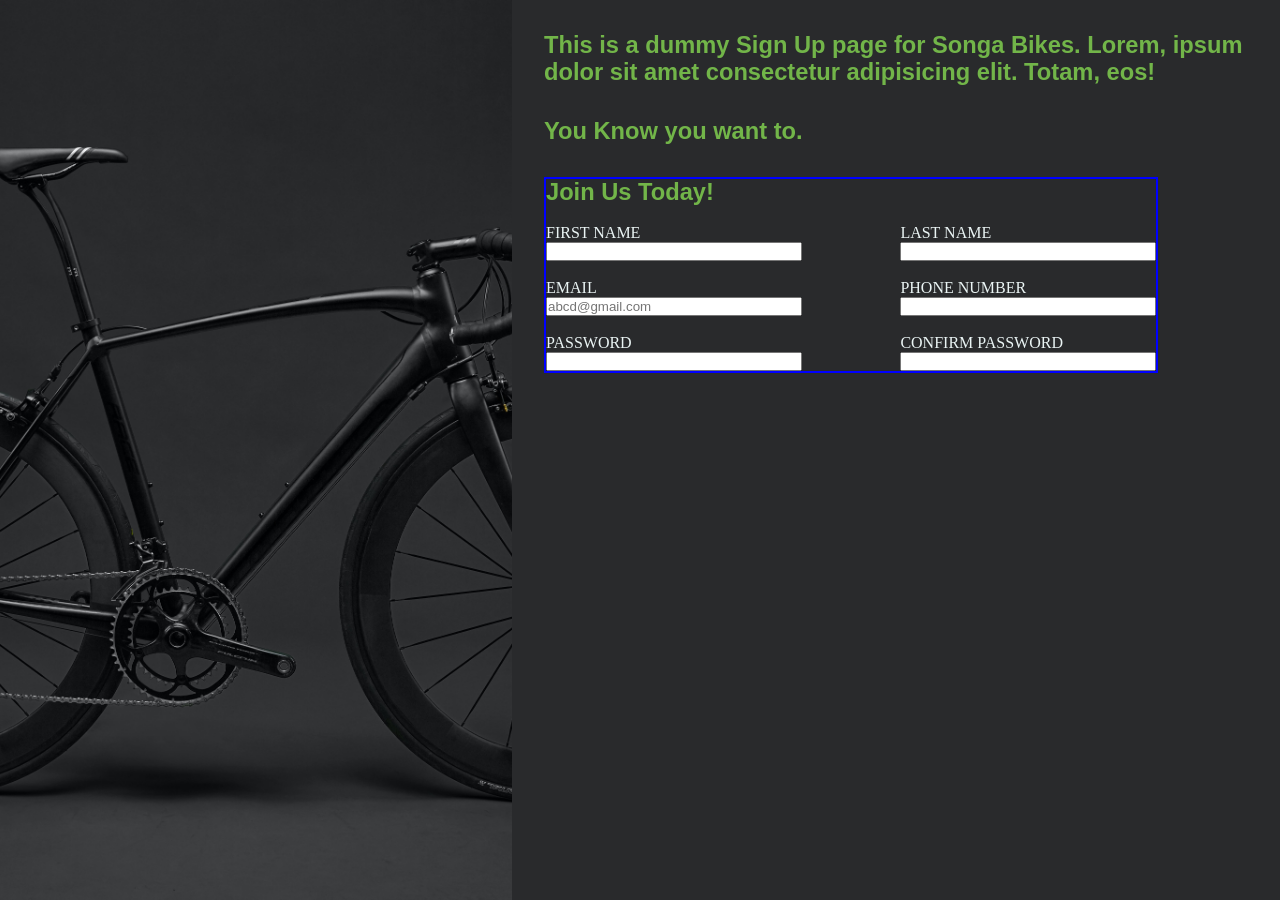
==== sign-up.html @ 5a72e1eb "Finish form markup and add style to it" ====
<!DOCTYPE html>
<html lang="en">
  <head>
    <meta charset="UTF-8" />
    <meta name="viewport" content="width=device-width, initial-scale=1.0" />
    <link rel="stylesheet" href="sign-up.css" />
    <title>Sign-up Page</title>
  </head>
  <body>
    <div class="sign-up-page">
      <div class="company-bg"></div>
      <div class="signup-form">
        <h3 class="h3-intro">
          This is a dummy Sign Up page for Songa Bikes. Lorem, ipsum dolor sit
          amet consectetur adipisicing elit. Totam, eos!
        </h3>
        <h3 class="h3-intro">You Know you want to.</h3>
        <form action="">
          <h3 class="h3-intro">Join Us Today!</h3>
          <br />
          <div class="input name-input">
            <div class="types names">
              <label for="first-name">FIRST NAME</label>
              <input type="text" name="first-name" id="first-name" />
            </div>
            <div class="types names">
              <label for="last-name">LAST NAME</label>
              <input type="text" name="last-name" id="last-name" />
            </div>
          </div>
          <br />
          <div class="input email-number">
            <div class="types email">
              <label for="email">EMAIL</label>
              <input
                type="email"
                name="email"
                id="email"
                placeholder="abcd@gmail.com"
              />
            </div>
            <div class="types number">
              <label for="phone-number">PHONE NUMBER</label>
              <input type="tel" name="phone-number" id="phone-number" />
            </div>
          </div>
          <br />
          <div class="input password">
            <div class="types password">
              <label for="password">PASSWORD</label>
              <input type="password" name="password" id="password" />
            </div>
            <div class="types password">
              <label for="confirm-password"> CONFIRM PASSWORD </label>
              <input
                type="password"
                name="confirm-password"
                id="confirm-password"
              />
            </div>
          </div>
        </form>
      </div>
    </div>
    <script src="sign-up.js"></script>
  </body>
</html>
---- sign-up.css ----
:root {
    --base-clr: #72B549;
    --bade-bg: #292A2C;
    --base-txt-clr: #eaf4f4;
    --base-heading-ff: "Bebas Neue", sans-serif;
    --base-h3-fs: calc(1rem + .6vw);
    --base-margin: 2rem 2rem;
}

* {
    box-sizing: border-box;
    margin: 0;
    padding: 0;
}

body {
    height: 100vh;
}

.sign-up-page {
    height: 100vh;
    display: flex;
    justify-content: space-between;
}

.company-bg {
    width: 40%;
    background: url(images/mikkel-bech-yjAFnkLtKY0-unsplash.jpg) no-repeat center center/cover;
}

.signup-form {
    width: 60%;
    background-color: var(--bade-bg);
}

.h3-intro {
    color: var(--base-clr);
    font-family: var(--base-heading-ff);
    font-size: var(--base-h3-fs);
    margin: var(--base-margin);
}

form {
    border: 2px solid blue;
    width: 80%;
    margin: var(--base-margin);
}

form .h3-intro {
    margin: 0;
}

.input {
    display: flex;
    justify-content: space-between;
}

.types {
    display: flex;
    flex-direction: column;
}

label {
    color: var(--base-txt-clr);
}

input {
    width: 20vw;
}
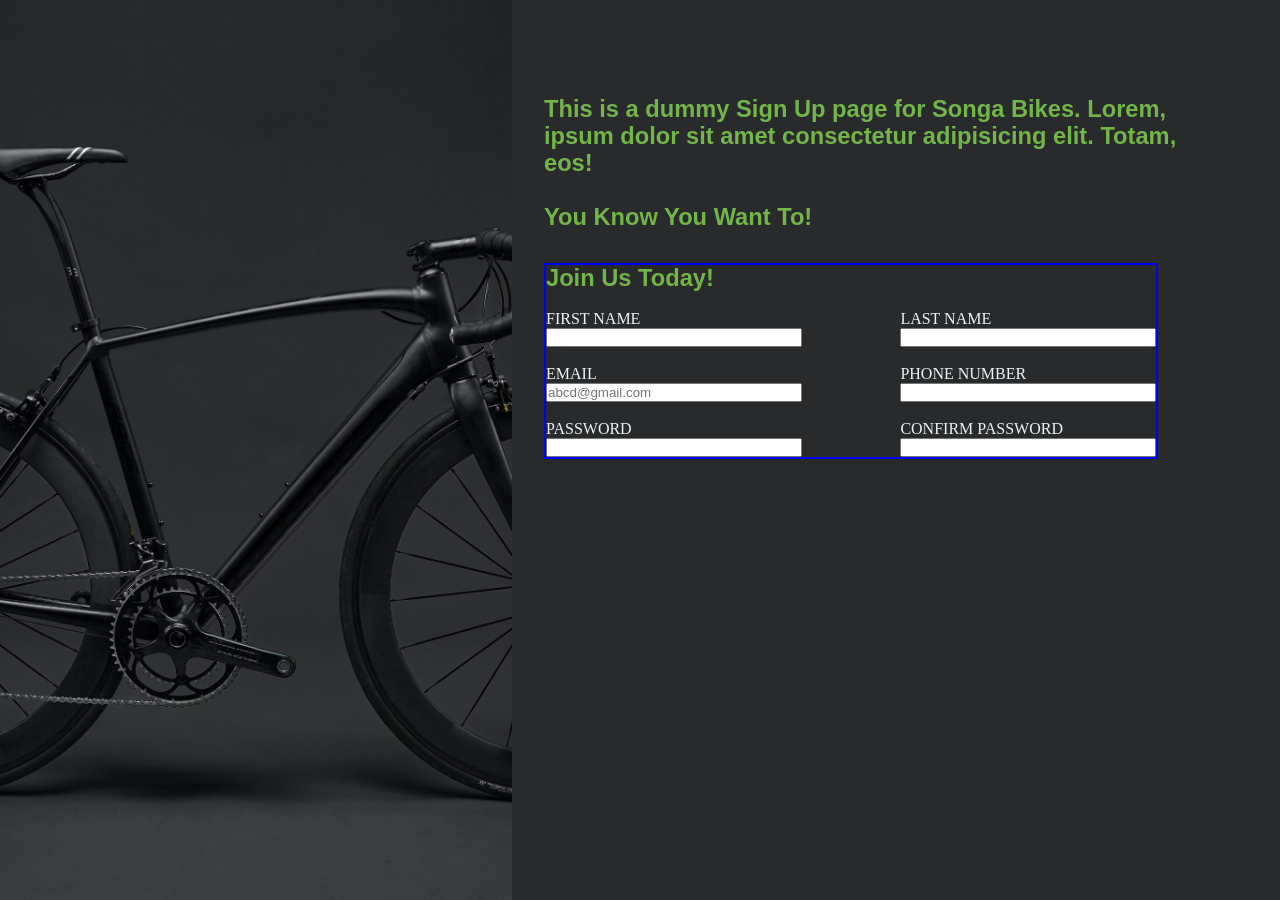
==== commit 84d9833e: "Add margin top to header-h3 added the top header with a selector of .signup-form > .h3-intro to one " ====
--- a/sign-up.html
+++ b/sign-up.html
@@ -12,9 +12,9 @@
       <div class="signup-form">
         <h3 class="h3-intro">
           This is a dummy Sign Up page for Songa Bikes. Lorem, ipsum dolor sit
-          amet consectetur adipisicing elit. Totam, eos!
+          amet consectetur adipisicing elit. Totam, eos! <br /><br />
+          You Know You Want To!
         </h3>
-        <h3 class="h3-intro">You Know you want to.</h3>
         <form action="">
           <h3 class="h3-intro">Join Us Today!</h3>
           <br />
--- a/sign-up.css
+++ b/sign-up.css
@@ -31,6 +31,11 @@
 .signup-form {
     width: 60%;
     background-color: var(--bade-bg);
+}
+
+.signup-form > .h3-intro {
+    margin-top: 6rem;
+    max-width: 50ch;
 }
 
 .h3-intro {
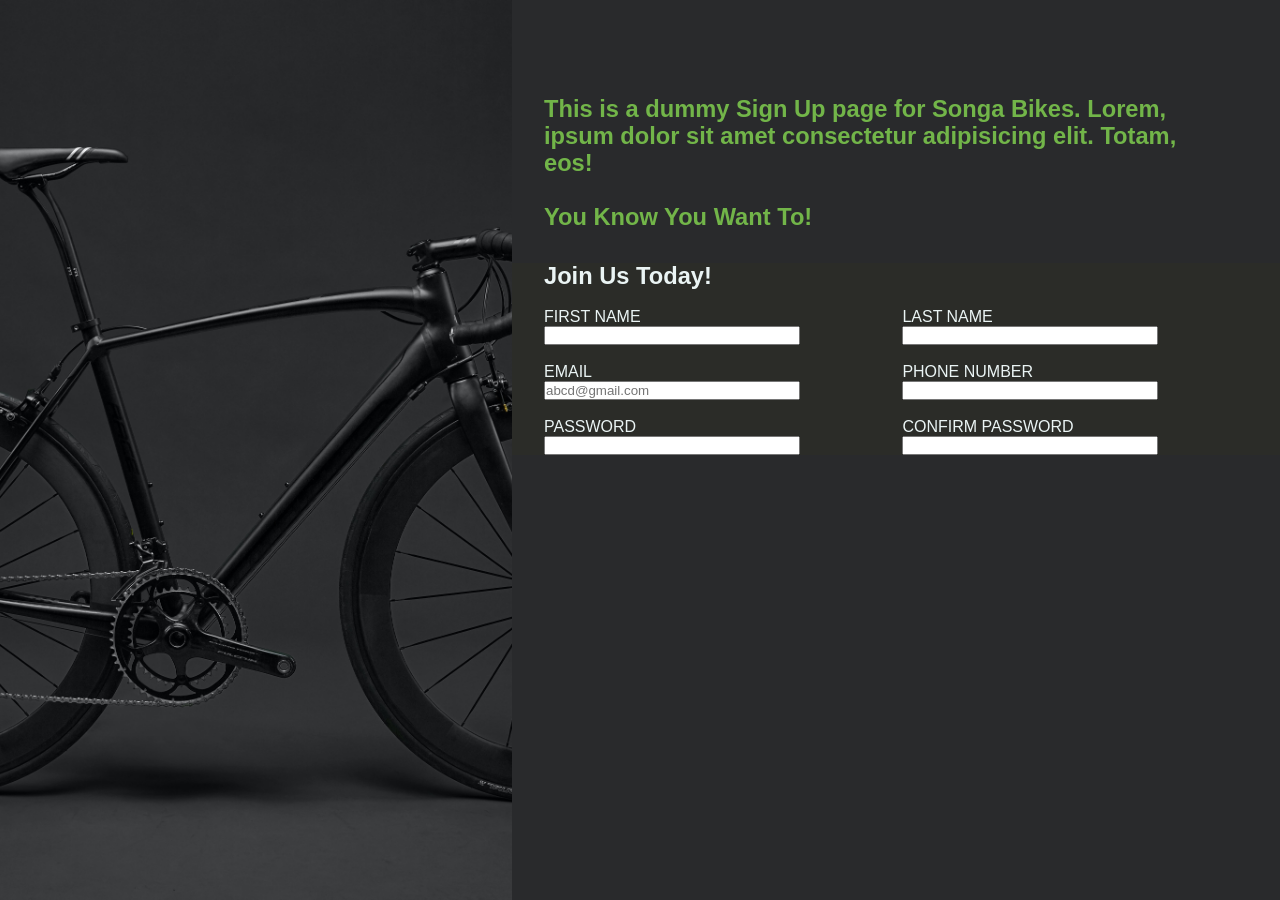
==== commit de160fa5: "Create form-div and add #2b2c28 bg color to it." ====
--- a/sign-up.html
+++ b/sign-up.html
@@ -15,51 +15,53 @@
           amet consectetur adipisicing elit. Totam, eos! <br /><br />
           You Know You Want To!
         </h3>
-        <form action="">
-          <h3 class="h3-intro">Join Us Today!</h3>
-          <br />
-          <div class="input name-input">
-            <div class="types names">
-              <label for="first-name">FIRST NAME</label>
-              <input type="text" name="first-name" id="first-name" />
+        <div class="form-div">
+          <form action="">
+            <h3 class="h3-intro">Join Us Today!</h3>
+            <br />
+            <div class="input name-input">
+              <div class="types names">
+                <label for="first-name">FIRST NAME</label>
+                <input type="text" name="first-name" id="first-name" />
+              </div>
+              <div class="types names">
+                <label for="last-name">LAST NAME</label>
+                <input type="text" name="last-name" id="last-name" />
+              </div>
             </div>
-            <div class="types names">
-              <label for="last-name">LAST NAME</label>
-              <input type="text" name="last-name" id="last-name" />
+            <br />
+            <div class="input email-number">
+              <div class="types email">
+                <label for="email">EMAIL</label>
+                <input
+                  type="email"
+                  name="email"
+                  id="email"
+                  placeholder="abcd@gmail.com"
+                />
+              </div>
+              <div class="types number">
+                <label for="phone-number">PHONE NUMBER</label>
+                <input type="tel" name="phone-number" id="phone-number" />
+              </div>
             </div>
-          </div>
-          <br />
-          <div class="input email-number">
-            <div class="types email">
-              <label for="email">EMAIL</label>
-              <input
-                type="email"
-                name="email"
-                id="email"
-                placeholder="abcd@gmail.com"
-              />
+            <br />
+            <div class="input password">
+              <div class="types password">
+                <label for="password">PASSWORD</label>
+                <input type="password" name="password" id="password" />
+              </div>
+              <div class="types password">
+                <label for="confirm-password"> CONFIRM PASSWORD </label>
+                <input
+                  type="password"
+                  name="confirm-password"
+                  id="confirm-password"
+                />
+              </div>
             </div>
-            <div class="types number">
-              <label for="phone-number">PHONE NUMBER</label>
-              <input type="tel" name="phone-number" id="phone-number" />
-            </div>
-          </div>
-          <br />
-          <div class="input password">
-            <div class="types password">
-              <label for="password">PASSWORD</label>
-              <input type="password" name="password" id="password" />
-            </div>
-            <div class="types password">
-              <label for="confirm-password"> CONFIRM PASSWORD </label>
-              <input
-                type="password"
-                name="confirm-password"
-                id="confirm-password"
-              />
-            </div>
-          </div>
-        </form>
+          </form>
+        </div>
       </div>
     </div>
     <script src="sign-up.js"></script>
--- a/sign-up.css
+++ b/sign-up.css
@@ -1,10 +1,11 @@
 :root {
     --base-clr: #72B549;
-    --bade-bg: #292A2C;
+    --base-bg: #292A2C;
     --base-txt-clr: #eaf4f4;
     --base-heading-ff: "Bebas Neue", sans-serif;
     --base-h3-fs: calc(1rem + .6vw);
     --base-margin: 2rem 2rem;
+    --form-bg-clr: #2b2c28;
 }
 
 * {
@@ -30,7 +31,7 @@
 
 .signup-form {
     width: 60%;
-    background-color: var(--bade-bg);
+    background-color: var(--base-bg);
 }
 
 .signup-form > .h3-intro {
@@ -45,14 +46,19 @@
     margin: var(--base-margin);
 }
 
+.form-div {
+    background-color: var(--form-bg-clr);
+}
+
 form {
-    border: 2px solid blue;
+    /* border: 2px solid blue; */
     width: 80%;
     margin: var(--base-margin);
 }
 
 form .h3-intro {
     margin: 0;
+    color: var(--base-txt-clr);
 }
 
 .input {
@@ -67,6 +73,7 @@
 
 label {
     color: var(--base-txt-clr);
+    font-family: var(--base-heading-ff);
 }
 
 input {
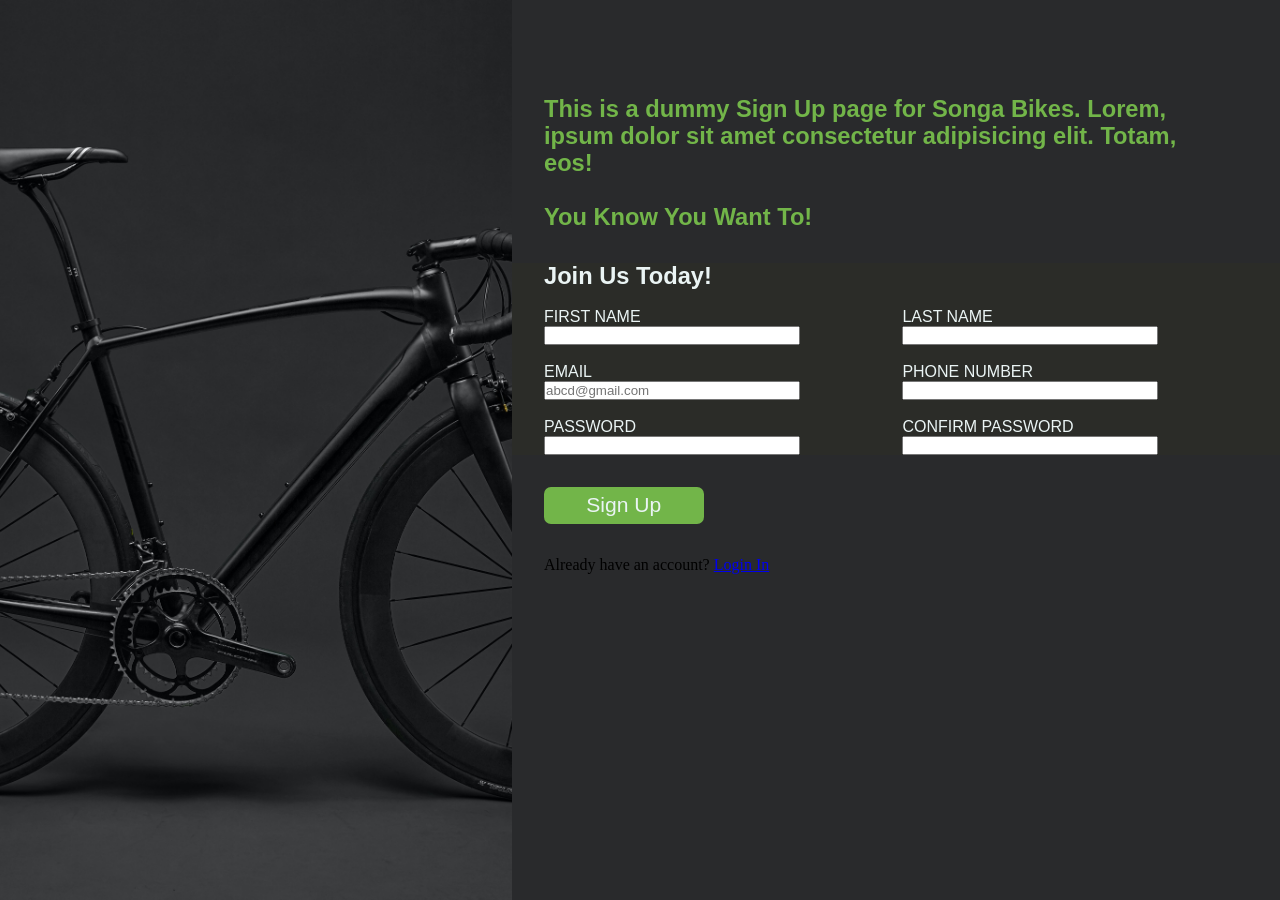
==== commit 44d1c9b0: "Create submit btn and add style to it." ====
--- a/sign-up.html
+++ b/sign-up.html
@@ -62,6 +62,8 @@
             </div>
           </form>
         </div>
+        <button type="submit" class="signup-btn">Sign Up</button>
+        <p class="login-p">Already have an account? <a href="#">Login In</a></p>
       </div>
     </div>
     <script src="sign-up.js"></script>
--- a/sign-up.css
+++ b/sign-up.css
@@ -6,6 +6,8 @@
     --base-h3-fs: calc(1rem + .6vw);
     --base-margin: 2rem 2rem;
     --form-bg-clr: #2b2c28;
+    --btn-fs: calc(.6rem + .9vw);
+    --btn-padding: 0.3em 2em;
 }
 
 * {
@@ -78,4 +80,21 @@
 
 input {
     width: 20vw;
+}
+
+.signup-btn {
+    margin: var(--base-margin);
+    margin-top: 0;
+    background-color: var(--base-clr);
+    font-size: var(--btn-fs);
+    color: var(--base-txt-clr);
+    padding: var(--btn-padding);
+    border-radius: 7px;
+    border: none;
+    font-family: var(--base-heading-ff);
+}
+
+.login-p {
+    margin: var(--base-margin);
+    margin-top: 0;
 }
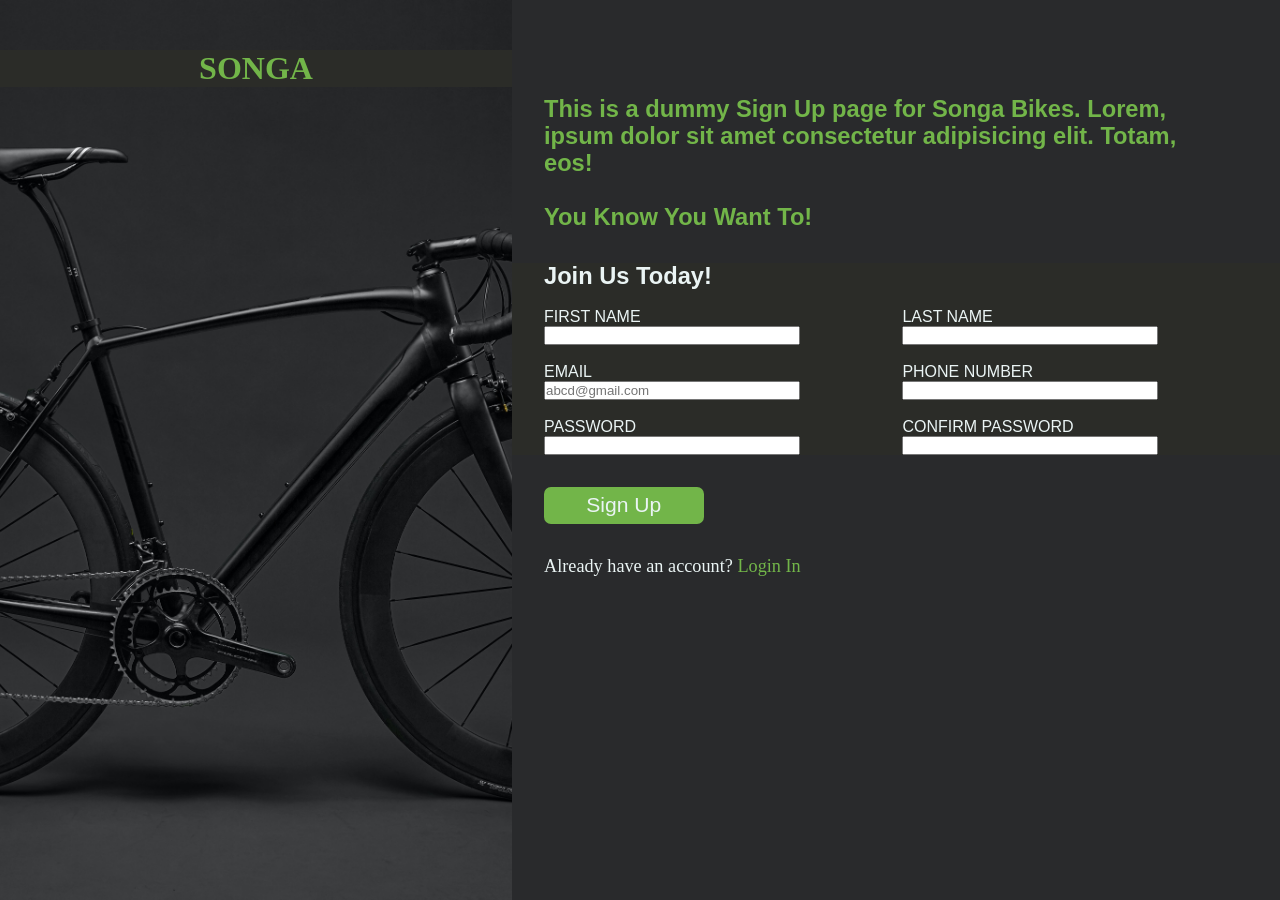
==== commit 4bb1299e: "Create bg-logo and center logo text" ====
--- a/sign-up.html
+++ b/sign-up.html
@@ -8,7 +8,11 @@
   </head>
   <body>
     <div class="sign-up-page">
-      <div class="company-bg"></div>
+      <div class="company-bg">
+        <div class="bg-logo">
+          <h1 class="h1-logo">SONGA</h1>
+        </div>
+      </div>
       <div class="signup-form">
         <h3 class="h3-intro">
           This is a dummy Sign Up page for Songa Bikes. Lorem, ipsum dolor sit
--- a/sign-up.css
+++ b/sign-up.css
@@ -8,6 +8,7 @@
     --form-bg-clr: #2b2c28;
     --btn-fs: calc(.6rem + .9vw);
     --btn-padding: 0.3em 2em;
+    --p-fs: calc(.5rem + .8vw);
 }
 
 * {
@@ -27,6 +28,7 @@
 }
 
 .company-bg {
+    position: relative;
     width: 40%;
     background: url(images/mikkel-bech-yjAFnkLtKY0-unsplash.jpg) no-repeat center center/cover;
 }
@@ -97,4 +99,28 @@
 .login-p {
     margin: var(--base-margin);
     margin-top: 0;
+    color: var(--base-txt-clr);
+    font-size: var(--p-fs);
+}
+
+a {
+    text-decoration: none;
+    color: var(--base-clr);
+}
+
+.logo-img {
+    width: 5em;
+}
+
+.bg-logo {
+    background-color: var(--form-bg-clr);
+    position: absolute;
+    width: 100%;
+    top: 50px;
+    text-align: center;
+}
+
+.h1-logo {
+    color: var(--base-clr);
+    /* text-align: ; */
 }
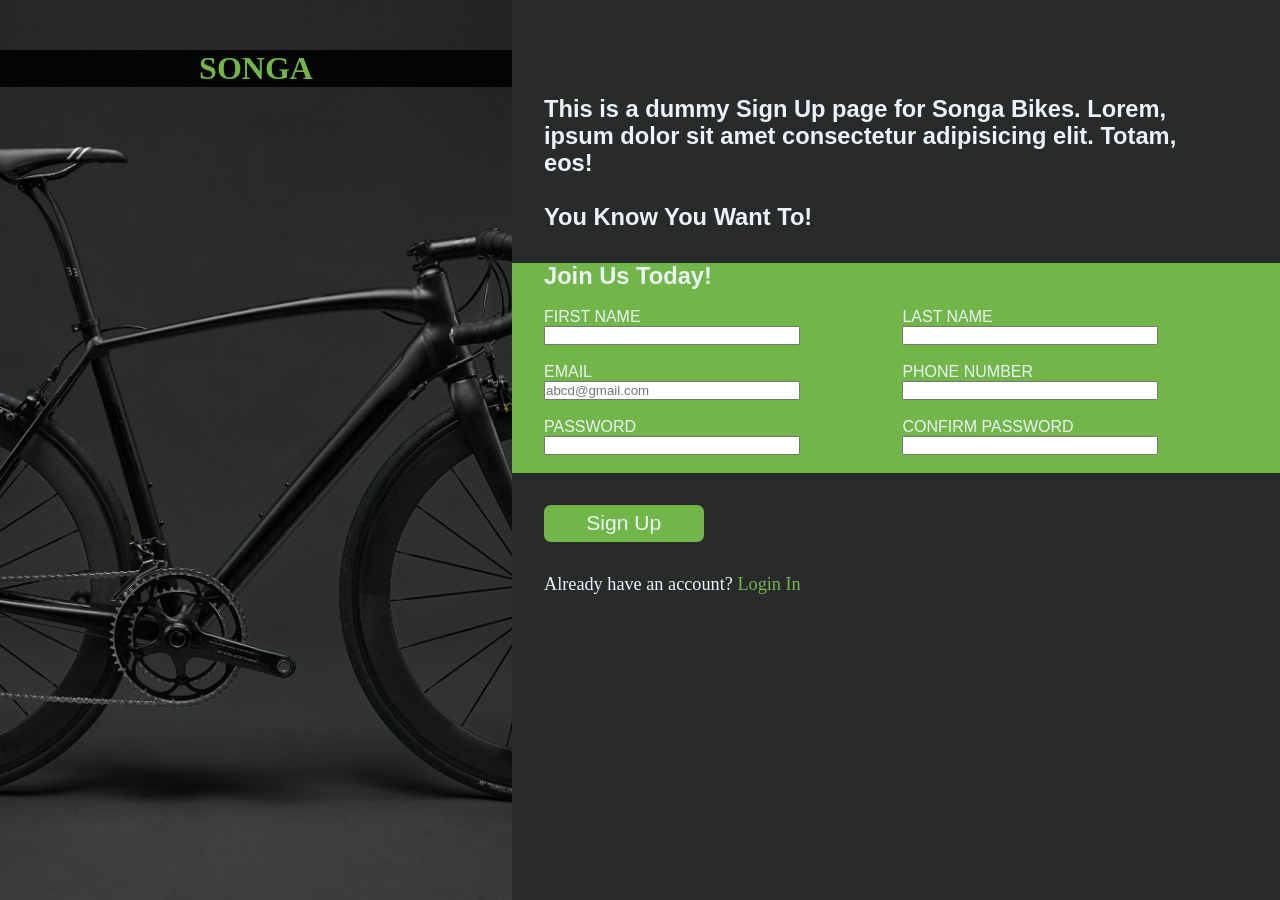
==== commit d6998766: "Add br to last form and change form bg-color to base-color" ====
--- a/sign-up.html
+++ b/sign-up.html
@@ -64,6 +64,7 @@
                 />
               </div>
             </div>
+            <br />
           </form>
         </div>
         <button type="submit" class="signup-btn">Sign Up</button>
--- a/sign-up.css
+++ b/sign-up.css
@@ -5,7 +5,7 @@
     --base-heading-ff: "Bebas Neue", sans-serif;
     --base-h3-fs: calc(1rem + .6vw);
     --base-margin: 2rem 2rem;
-    --form-bg-clr: #2b2c28;
+    --form-bg-clr: #72B549;
     --btn-fs: calc(.6rem + .9vw);
     --btn-padding: 0.3em 2em;
     --p-fs: calc(.5rem + .8vw);
@@ -44,7 +44,7 @@
 }
 
 .h3-intro {
-    color: var(--base-clr);
+    color: var(--base-txt-clr);
     font-family: var(--base-heading-ff);
     font-size: var(--base-h3-fs);
     margin: var(--base-margin);
@@ -113,7 +113,8 @@
 }
 
 .bg-logo {
-    background-color: var(--form-bg-clr);
+    /* background-color: var(--form-bg-clr); */
+    background-color: #040404;
     position: absolute;
     width: 100%;
     top: 50px;
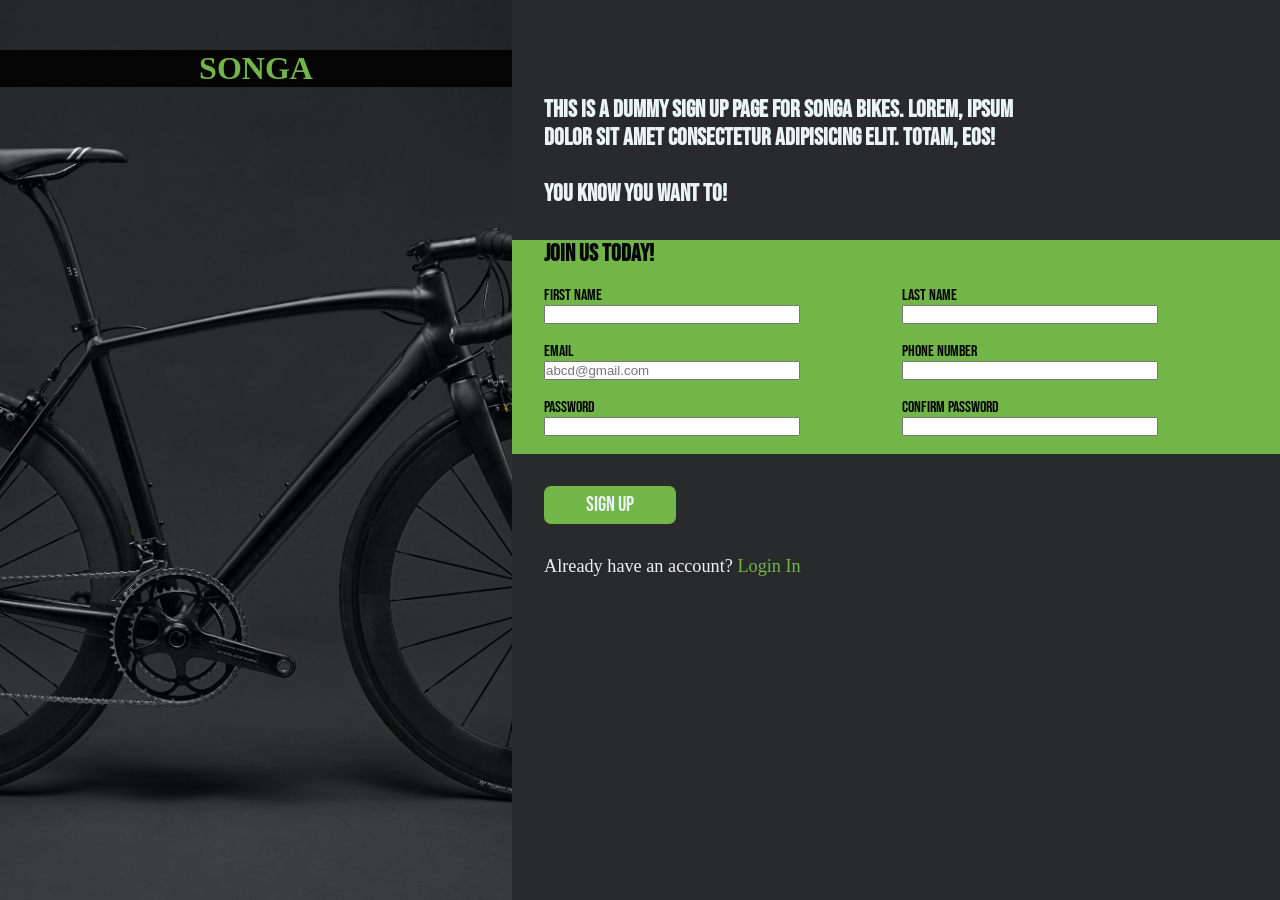
==== commit c817eb55: "Add required attribute to all inputs" ====
--- a/sign-up.html
+++ b/sign-up.html
@@ -20,17 +20,17 @@
           You Know You Want To!
         </h3>
         <div class="form-div">
-          <form action="">
+          <form action="#" method="post">
             <h3 class="h3-intro">Join Us Today!</h3>
             <br />
             <div class="input name-input">
               <div class="types names">
                 <label for="first-name">FIRST NAME</label>
-                <input type="text" name="first-name" id="first-name" />
+                <input type="text" name="first-name" id="first-name" required />
               </div>
               <div class="types names">
                 <label for="last-name">LAST NAME</label>
-                <input type="text" name="last-name" id="last-name" />
+                <input type="text" name="last-name" id="last-name" required />
               </div>
             </div>
             <br />
@@ -42,18 +42,30 @@
                   name="email"
                   id="email"
                   placeholder="abcd@gmail.com"
+                  required
                 />
               </div>
               <div class="types number">
                 <label for="phone-number">PHONE NUMBER</label>
-                <input type="tel" name="phone-number" id="phone-number" />
+                <input
+                  type="tel"
+                  name="phone-number"
+                  id="phone-number"
+                  required
+                />
               </div>
             </div>
             <br />
             <div class="input password">
               <div class="types password">
                 <label for="password">PASSWORD</label>
-                <input type="password" name="password" id="password" />
+                <input
+                  type="password"
+                  name="password"
+                  id="password"
+                  minlength="5"
+                  required
+                />
               </div>
               <div class="types password">
                 <label for="confirm-password"> CONFIRM PASSWORD </label>
@@ -61,6 +73,8 @@
                   type="password"
                   name="confirm-password"
                   id="confirm-password"
+                  minlength="5"
+                  required
                 />
               </div>
             </div>
--- a/sign-up.css
+++ b/sign-up.css
@@ -1,3 +1,5 @@
+@import url('https://fonts.googleapis.com/css2?family=Bebas+Neue&display=swap');
+
 :root {
     --base-clr: #72B549;
     --base-bg: #292A2C;
@@ -9,6 +11,7 @@
     --btn-fs: calc(.6rem + .9vw);
     --btn-padding: 0.3em 2em;
     --p-fs: calc(.5rem + .8vw);
+    --logo-bg-clr: #040404;
 }
 
 * {
@@ -55,14 +58,13 @@
 }
 
 form {
-    /* border: 2px solid blue; */
     width: 80%;
     margin: var(--base-margin);
 }
 
 form .h3-intro {
     margin: 0;
-    color: var(--base-txt-clr);
+    color: var(--logo-bg-clr);
 }
 
 .input {
@@ -76,7 +78,7 @@
 }
 
 label {
-    color: var(--base-txt-clr);
+    color: var(--logo-bg-clr);
     font-family: var(--base-heading-ff);
 }
 
@@ -113,8 +115,7 @@
 }
 
 .bg-logo {
-    /* background-color: var(--form-bg-clr); */
-    background-color: #040404;
+    background-color: var(--logo-bg-clr);
     position: absolute;
     width: 100%;
     top: 50px;
@@ -123,5 +124,4 @@
 
 .h1-logo {
     color: var(--base-clr);
-    /* text-align: ; */
 }
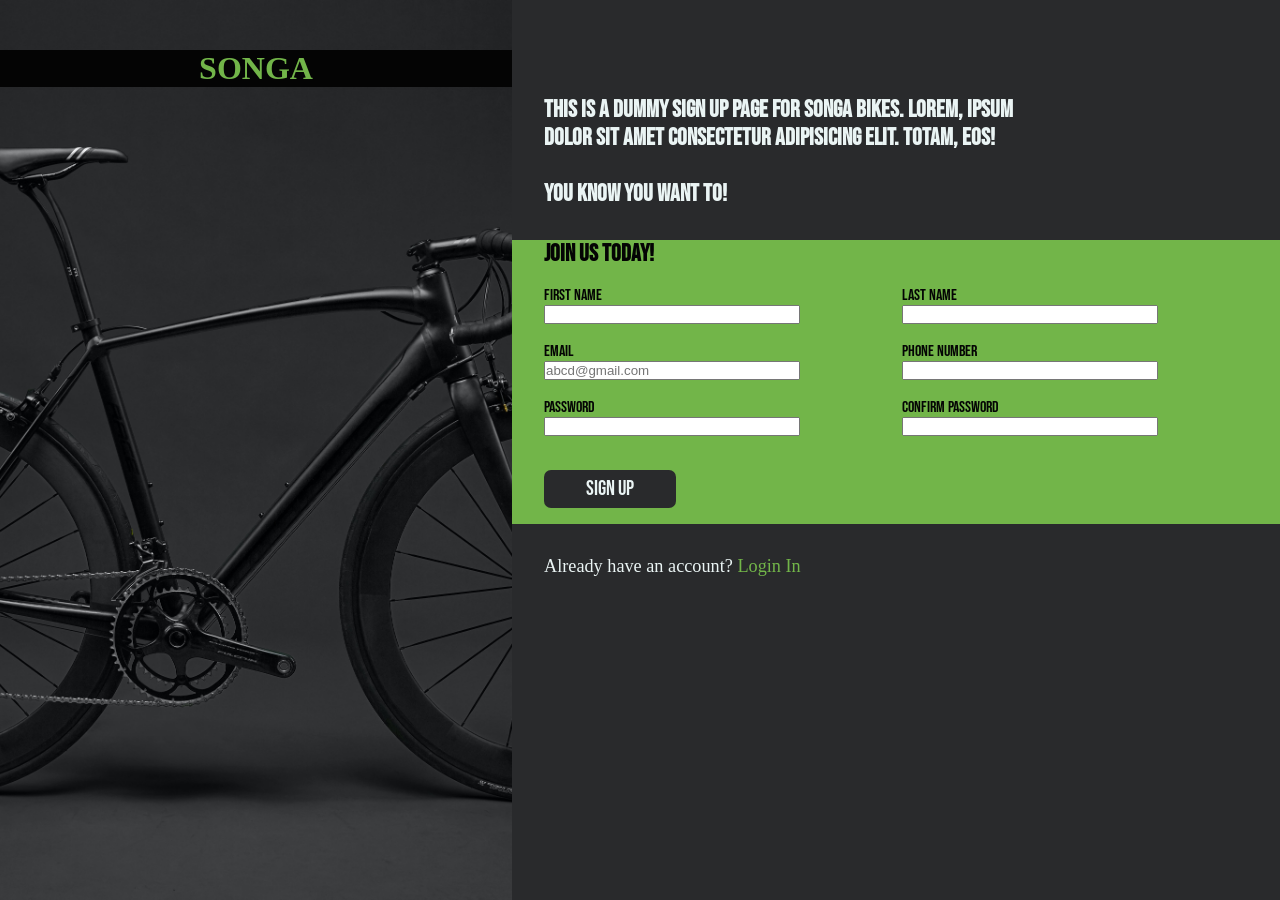
==== commit 03a37f96: "Move submit-btn inside form and change bg-color to base-bg-clr" ====
--- a/sign-up.html
+++ b/sign-up.html
@@ -79,9 +79,9 @@
               </div>
             </div>
             <br />
+            <button type="submit" class="signup-btn">Sign Up</button>
           </form>
         </div>
-        <button type="submit" class="signup-btn">Sign Up</button>
         <p class="login-p">Already have an account? <a href="#">Login In</a></p>
       </div>
     </div>
--- a/sign-up.css
+++ b/sign-up.css
@@ -87,15 +87,15 @@
 }
 
 .signup-btn {
-    margin: var(--base-margin);
-    margin-top: 0;
-    background-color: var(--base-clr);
+    margin: 1rem 0rem;
+    background-color: var(--base-bg);
     font-size: var(--btn-fs);
     color: var(--base-txt-clr);
     padding: var(--btn-padding);
     border-radius: 7px;
     border: none;
     font-family: var(--base-heading-ff);
+    cursor: pointer;
 }
 
 .login-p {
@@ -124,4 +124,5 @@
 
 .h1-logo {
     color: var(--base-clr);
-}+}
+
